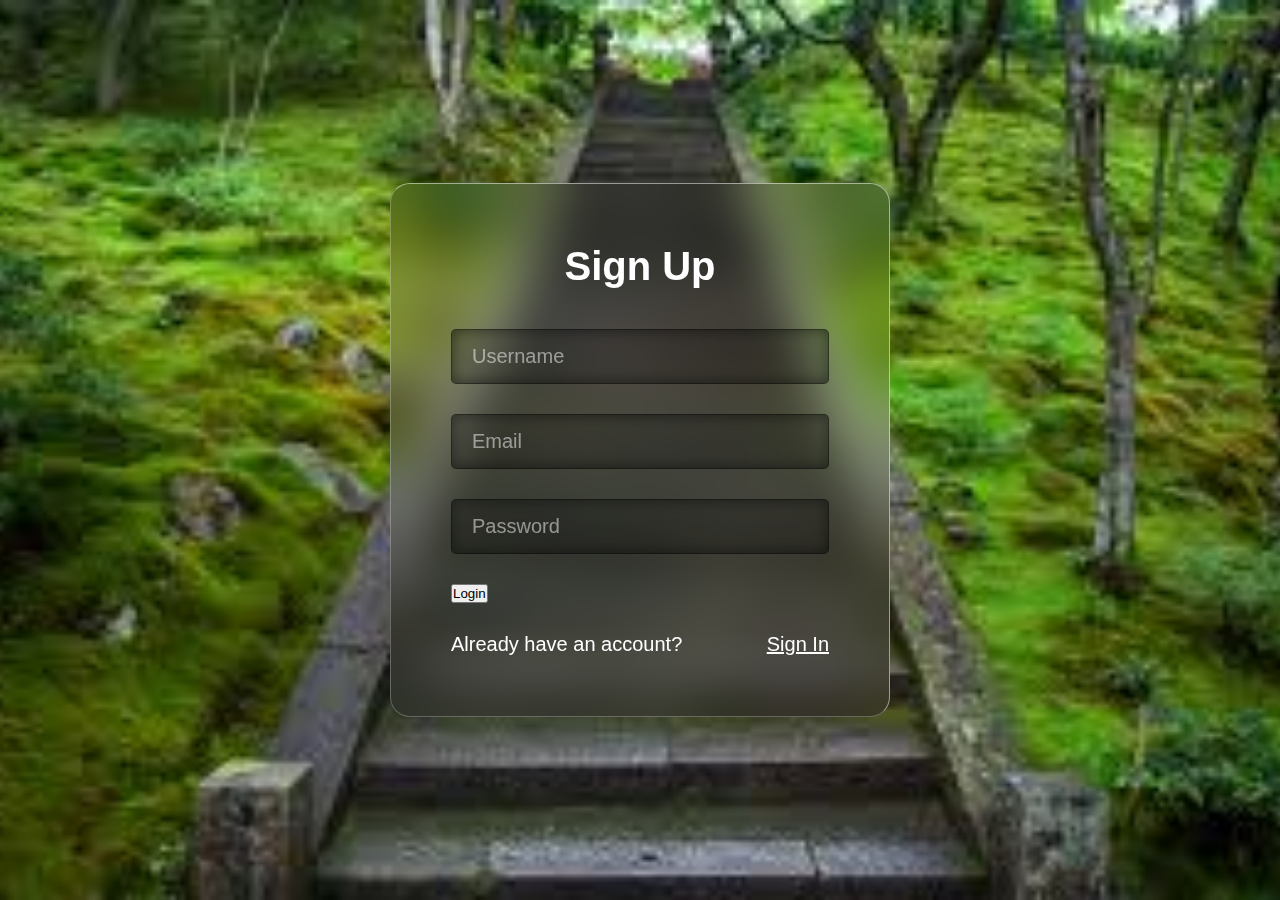
==== Register.html @ 6d8a291f "third commit" ====
<!DOCTYPE html>
<html lang="en">
<head>
    <meta charset="UTF-8">
    <meta name="viewport" content="width=device-width, initial-scale=1.0">
    <title>Register form</title>
    <link rel="stylesheet" href="style.css">
</head>
<body>
    <div class="login">
        <h2>Sign Up</h2>
        <div class="inputBox">
            <input type="text" placeholder="Username">
        </div>

        <div class="inputBox">
            <input type="email" placeholder="Email">
        </div>
        <div class="inputBox">
            <input type="password" placeholder="Password">
        </div>
        <div class="c">
            <input type="submit" value="Login" id="btn">
        </div>
        <div class="group">
            <a href="#">Already have an account?</a>
            <a href="login.html">Sign In</a>

        </div>
            
    </div>
</body>
</html>
---- style.css ----
*
{
    margin:0;
    padding:0;
    box-sizing:border-box;
    font-family:Arial, Helvetica, sans-serif;

}
body{
    display:flex;
    justify-content:center;
    align-items:center;
    min-height:100vh;
    background:url(forest.png) no-repeat;
    background-size:cover;
    background-position:center;
}
.login
{
    position:relative;
    padding:60px;
    background:transparent;
    backdrop-filter:blur(25px);
    border:1px solid rgba(255,255,255,0.5);
    border-bottom:1px solid rgba(255,255,255,0.25);
    border-left:1px solid rgba(255,2555,255,0.25);
    border-radius:20px;
    width:500px;
    display:flex;
    flex-direction:column;
    gap:30px;
    box-shadow:0 25px 50px rgba(0,0,0,0.1);


}
.login h2
{
    position:relative;
    width:100%;
    text-align:center;
    font-size:2.5em;
    font-weight:600;
    color:#fff;
    margin-bottom:10px;
}
.login .inputBox
{
    position:relative;
}
.login .inputBox input
{
    position:relative;
    width:100%;
    padding:15px 20px;
    outline:none;
    font-size:1.25em;
    color:#fff;
    border-radius:5px;
    background:rgba(0,0,0,0.2);
    box-shadow:inset 0 0 15px rgba(0,0,0,0.5);
    border:1px solid rgba(0,0,0,0.5);

}

.login .inputBox ::placeholder
{
    color:rgba(255,255,255,0.5);
}
.login .inputBox #btn
{
    position:relative;
    border:none;
    outline:none;
    background:linear-gradient(0deg,#1b4018,#308b2a);
    cursor:pointer;
    color:#fff;
    font-weight:500;
    box-shadow:none;
    transition: .5s;
}
.login .inputBox #btn:hover
{
    color:white;
    background:#19961e;
    box-shadow:0 5px 10px #125a14;
}
.login .group
{
    display:flex;
    justify-content:space-between;
}
.login .group a
{
   font-size:1.25em;
   color:#fff;
   text-decoration:none; 
}
.login .group a:nth-child(2)
{
    text-decoration:underline;
}
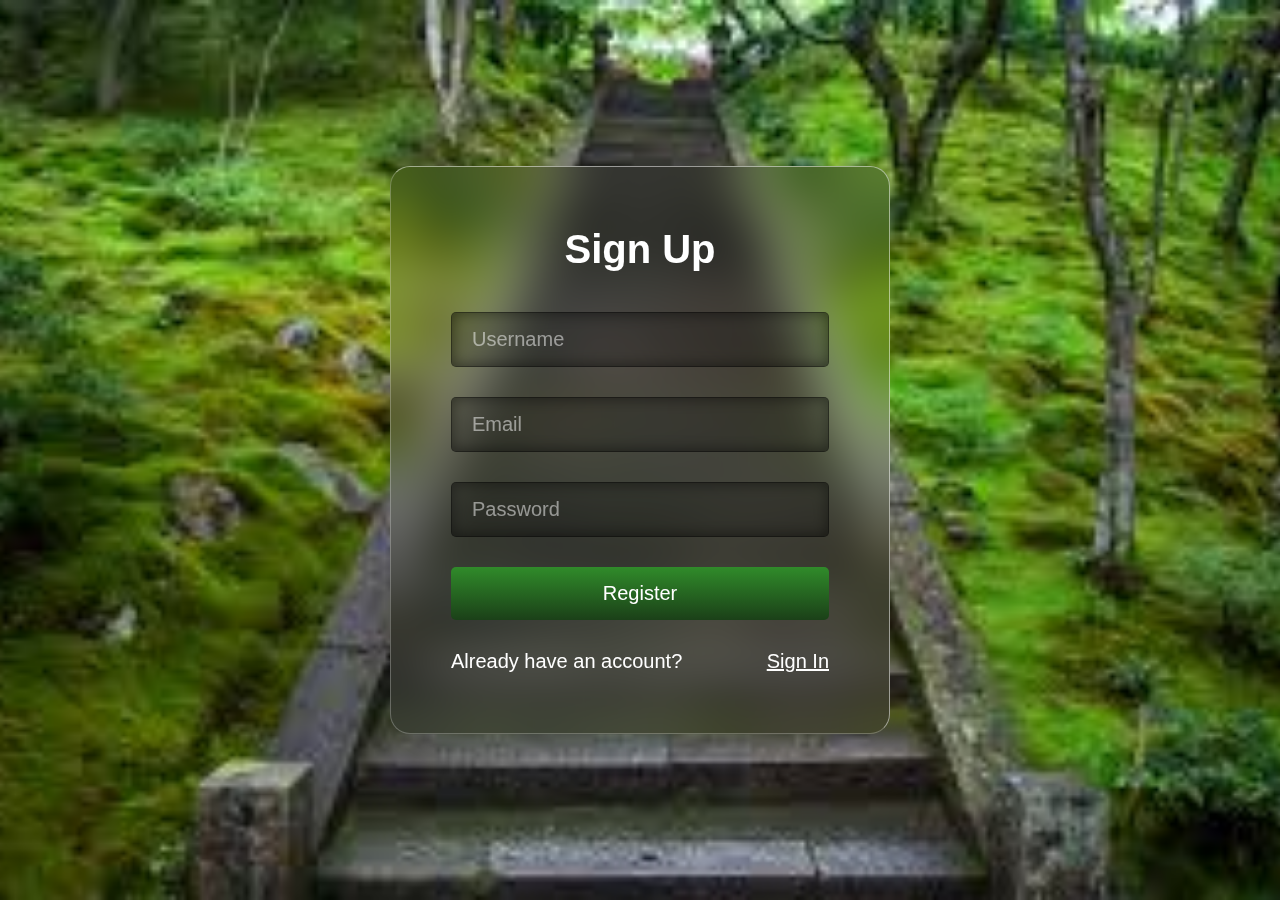
==== commit 418bd983: "forth commit" ====
--- a/Register.html
+++ b/Register.html
@@ -19,8 +19,8 @@
         <div class="inputBox">
             <input type="password" placeholder="Password">
         </div>
-        <div class="c">
-            <input type="submit" value="Login" id="btn">
+        <div class="inputBox">
+            <input type="submit" value="Register" id="btn">
         </div>
         <div class="group">
             <a href="#">Already have an account?</a>
